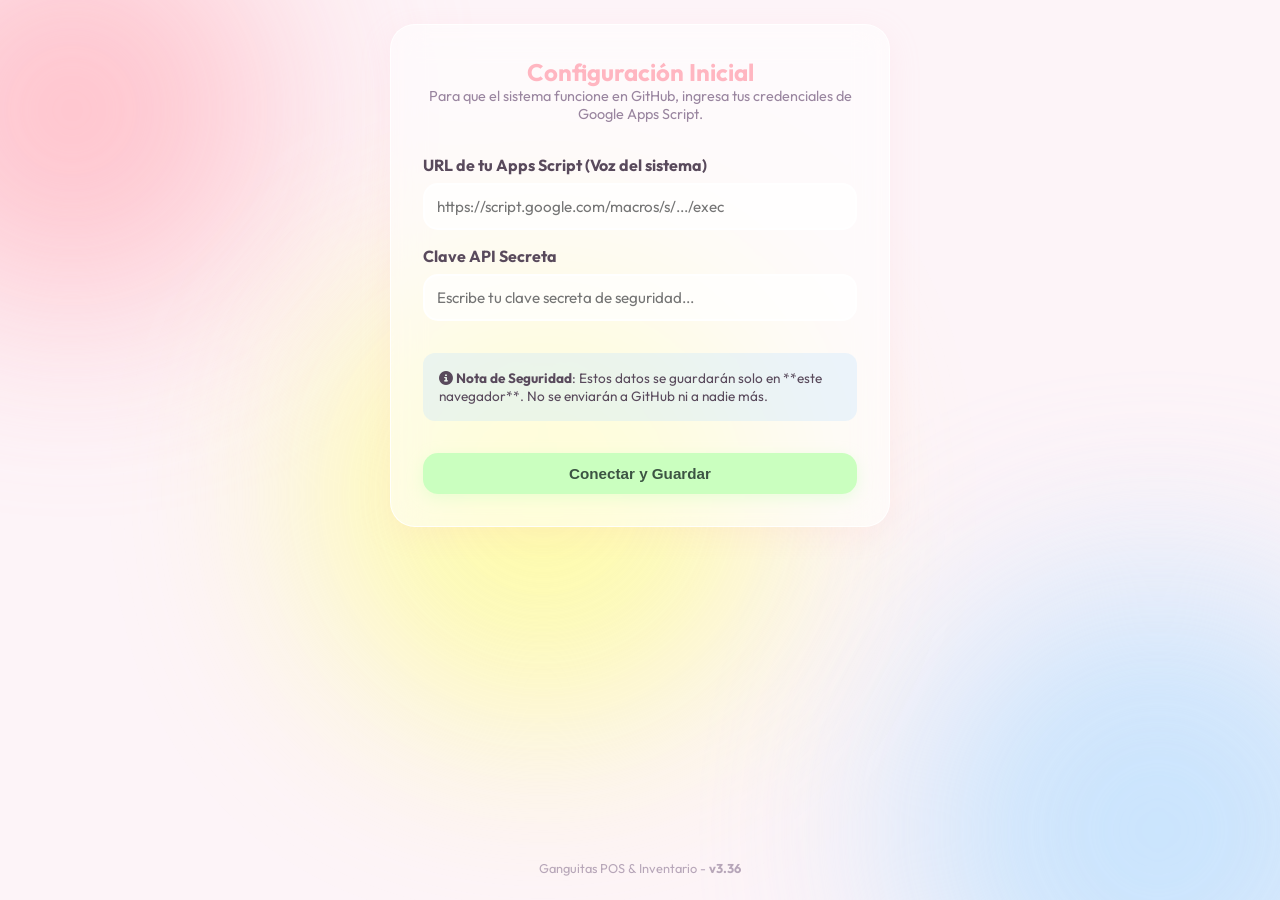
==== index.html @ d620b437 "49" ====
<!DOCTYPE html>
<html lang="es">

<head>
  <meta charset="UTF-8">
  <meta name="viewport" content="width=device-width, initial-scale=1.0, maximum-scale=1.0, user-scalable=no">
  <title>Elysium POS & Inventario (Web App Frontend)</title>

  <!-- Google Fonts -->
  <link rel="preconnect" href="https://fonts.googleapis.com">
  <link rel="preconnect" href="https://fonts.gstatic.com" crossorigin>
  <link href="https://fonts.googleapis.com/css2?family=Outfit:wght@300;400;600;700&display=swap" rel="stylesheet">

  <!-- HTML5 QR Code Library -->
  <script src="https://unpkg.com/html5-qrcode" type="text/javascript"></script>

  <!-- JsBarcode for barcode generation -->
  <script src="https://cdn.jsdelivr.net/npm/jsbarcode@3.11.5/dist/JsBarcode.all.min.js"></script>

  <!-- CSS Link -->
  <link rel="stylesheet" href="style.css">

  <!-- PWA & Mobile Icons -->
  <link rel="manifest" href="manifest.json">
  <meta name="theme-color" content="#ffb6c1">
  <meta name="apple-mobile-web-app-capable" content="yes">
  <meta name="apple-mobile-web-app-status-bar-style" content="default">
  <meta name="apple-mobile-web-app-title" content="Ganguitas">
  <meta name="cache-version" content="ganguitas-cache-v3.36">
  <link rel="apple-touch-icon" href="Logo-ganguitas.jpg">
  <link rel="icon" type="image/jpg" href="Logo-ganguitas.jpg">

  <!-- Iconos de FontAwesome -->
  <link rel="stylesheet" href="https://cdnjs.cloudflare.com/ajax/libs/font-awesome/6.4.0/css/all.min.css">
</head>

<body>

  <div class="background-wrapper">
    <div class="blob blob-1"></div>
    <div class="blob blob-2"></div>
    <div class="blob blob-3"></div>
  </div>

  <!-- Global Loader -->
  <div id="loader" class="global-loader hidden">
    <div class="spinner"></div>
    <p>Procesando...</p>
  </div>

  <main id="app" class="app-container">

    <!-- Top Navigation -->
    <nav id="top-nav" class="glass-panel hidden">
      <div class="nav-brand">
        Elysium <span class="highlight">POS</span>
      </div>
      <div class="nav-links">
        <button id="nav-pos" class="nav-btn" onclick="app.switchView('pos')">Punto de Venta</button>
        <button id="nav-inv" class="nav-btn" onclick="app.switchView('inventory')">Inventario</button>
        <button id="nav-add" class="nav-btn" onclick="app.switchView('add-item')">Alta de artículo</button>
        <button id="nav-fin" class="nav-btn" onclick="app.switchView('financials')">Finanzas</button>
        <button id="nav-set" class="nav-btn" onclick="app.switchView('setup')">Ajustes</button>
      </div>
      <div class="nav-user">
        <span id="user-display"></span>
        <button class="nav-btn logout-btn" onclick="app.logout()">Salir</button>
      </div>
    </nav>

    <!-- Views Container -->
    <div class="views-wrapper">
      <section id="view-login" class="view" data-file="html_login.html"></section>
      <section id="view-pos" class="view hidden" data-file="html_pos.html"></section>
      <section id="view-inventory" class="view hidden" data-file="html_inventory.html"></section>
      <section id="view-add-item" class="view hidden" data-file="html_add_item.html"></section>
      <section id="view-financials" class="view hidden" data-file="html_financials.html"></section>
      <section id="view-setup" class="view hidden" data-file="html_setup.html"></section>
    </div>

    <!-- Contenedor general del scanner modal -->
    <div id="scanner-modal" class="modal-overlay hidden" style="z-index: 1001;">
      <div class="modal-content" style="padding: 1rem; position: relative;">
        <!-- Botón cerrar -->
        <button class="btn danger"
          style="position: absolute; top: -15px; right: -15px; width: 40px; height: 40px; border-radius: 50%; padding: 0; box-shadow: 0 4px 10px rgba(0,0,0,0.3);"
          onclick="scannerModule.stopScanner()">
          <i class="fas fa-times"></i>
        </button>
        <h3 style="margin-bottom: 1rem; color: #d67eb1;">Escanea el Código</h3>
        <div id="reader"
          style="width: 100%; min-height: 250px; background: #000; border-radius: 15px; overflow: hidden;"></div>
      </div>
    </div>

    <!-- Custom Alert Modal -->
    <div id="alert-modal" class="modal-overlay hidden" style="z-index: 10000;">
      <div id="alert-content-box" class="modal-content" style="max-width: 400px; padding: 2rem;">
        <div id="alert-icon" style="font-size: 3rem; margin-bottom: 1rem;"></div>
        <h3 id="alert-title" style="margin-bottom: 0.5rem;"></h3>
        <p id="alert-message" style="margin-bottom: 1.5rem; color: var(--text-muted);"></p>
        <button class="btn" onclick="app.closeAlert()">Entendido</button>
      </div>
    </div>

    <!-- Modal Confirmación Salida -->
    <div id="logout-modal" class="modal-overlay hidden" style="z-index: 10000;">
      <div class="modal-content" style="max-width: 400px; padding: 2rem;">
        <div style="font-size: 3rem; margin-bottom: 1rem;">👋</div>
        <h3 style="margin-bottom: 0.5rem;">¿Cerrar sesión?</h3>
        <p style="margin-bottom: 1.5rem; color: var(--text-muted);">¿Estás seguro de que deseas salir del sistema?</p>
      </div>
    </div>
    </div>

    <!-- Modal Confirmación Genérico -->
    <div id="confirm-modal" class="modal-overlay hidden" style="z-index: 10000;">
      <div id="confirm-content-box" class="modal-content" style="max-width: 400px; padding: 2rem;">
        <div id="confirm-icon" style="font-size: 3rem; margin-bottom: 1rem;"></div>
        <h3 id="confirm-title" style="margin-bottom: 0.5rem;"></h3>
        <p id="confirm-message" style="margin-bottom: 1.5rem; color: var(--text-muted);"></p>
        <div style="display: flex; gap: 10px;">
          <button id="confirm-btn-yes" class="btn success" style="flex: 1;">Sí</button>
          <button id="confirm-btn-no" class="btn danger" style="flex: 1;">No</button>
        </div>
      </div>
    </div>

    <!-- Modal Visor de Imágenes -->
    <div id="image-viewer-modal" class="modal-overlay hidden" style="z-index: 20000; padding: 0;"
      onclick="this.classList.add('hidden')">
      <div
        style="width: 100%; height: 100%; display: flex; align-items: center; justify-content: center; position: relative;">
        <button class="btn danger"
          style="position: absolute; top: 20px; right: 20px; width: 40px; height: 40px; border-radius: 50%; z-index: 10;"
          onclick="document.getElementById('image-viewer-modal').classList.add('hidden')">×</button>
        <img id="viewer-img" src=""
          style="max-width: 100%; max-height: 100%; object-fit: contain; box-shadow: 0 0 50px rgba(0,0,0,0.5);">
        <div id="viewer-nav" class="carousel-nav" style="padding: 0 20px; box-sizing: border-box;">
          <!-- Nav buttons if multiple -->
        </div>
      </div>
    </div>

    <!-- Versión de la Aplicación -->
    <footer style="text-align: center; padding: 1rem; color: var(--text-muted); font-size: 0.8rem; opacity: 0.7;">
      Ganguitas POS & Inventario - <strong>v3.36</strong>
    </footer>

  </main>

  <!-- Lógica y Scripts Separados -->
  <!-- Configuración Privada -->
  <script src="js_api.js"></script>
  <script src="js_data.js"></script>
  <script src="js_main.js"></script>
  <script src="js_login.js"></script>
  <script src="js_inventory.js"></script>
  <script src="js_add_item.js"></script>
  <script src="js_financials.js"></script>
  <script src="js_bluetooth.js"></script>
  <script src="js_pos.js"></script>
  <script src="js_scanner.js"></script>

</body>

</html>
---- style.css ----
:root {
  --bg-color: #fdf4f8; /* Rosa muy pálido / pastel */
  --text-main: #594a5c; /* Gris purpura muy suave para lectura */
  --text-muted: #99859f; /* Morado grisáceo claro */
  
  --primary: #ffb6c1; /* Rosa pastel */
  --primary-hover: #ff9fb4; /* Rosa un poco más fuerte */
  
  --accent: #bde0fe; /* Azul pastel */
  --accent-2: #fdfd96; /* Amarillo pastel */
  
  --danger: #ffadad; /* Rojo/Coral pastel para errores o borrar */
  --success: #caffbf; /* Verde pastel para éxito */
  
  --glass-bg: rgba(255, 255, 255, 0.55);
  --glass-border: rgba(255, 255, 255, 0.85);
  --glass-shadow: 0 8px 32px 0 rgba(255, 182, 193, 0.15); /* Sombra rosada */
}

* { box-sizing: border-box; margin: 0; padding: 0; }

html, body {
  overflow-y: auto;
  overflow-x: hidden;
  width: 100%;
  margin: 0;
  padding: 0;
  -webkit-overflow-scrolling: touch;
}

body {
  font-family: 'Outfit', sans-serif;
  background-color: var(--bg-color);
  color: var(--text-main);
  min-height: 100vh;
  display: flex;
  flex-direction: column;
}

/* Background y Formas Pastel */
.background-wrapper {
  position: fixed;
  top: 0;
  left: 0;
  width: 100%;
  height: 100%;
  overflow: hidden;
  z-index: -1;
  pointer-events: none;
}

.blob {
  position: absolute; filter: blur(100px); opacity: 0.8; border-radius: 50%;
  animation: drift 20s infinite alternate linear;
}
.blob-1 { width: 400px; height: 400px; background: var(--primary); top: -10%; left: -10%; }
.blob-2 { width: 500px; height: 500px; background: var(--accent); bottom: -20%; right: -10%; animation-duration: 25s; }
.blob-3 { width: 450px; height: 450px; background: var(--accent-2); top: 30%; right: 40%; animation-duration: 30s; }
@keyframes drift { 100% { transform: translate(100px, 50px) scale(1.1); } }

/* Glassmorphism Femenino y Claro */
.glass-panel {
  background: var(--glass-bg); border: 1px solid var(--glass-border);
  backdrop-filter: blur(16px); -webkit-backdrop-filter: blur(16px);
  border-radius: 25px; box-shadow: var(--glass-shadow); padding: 1.5rem;
}

.app-container { 
  display: flex; 
  flex-direction: column; 
  min-height: 100vh; 
  padding: 0.5rem; 
  width: 100%; 
  max-width: 100vw;
  margin: 0 auto;
  overflow-x: hidden;
  position: relative;
}

#top-nav { 
  display: flex; 
  justify-content: space-between; 
  align-items: center; 
  padding: 0.8rem 0.5rem; 
  margin-bottom: 1rem; 
  flex-wrap: wrap; 
  gap: 0.5rem;
  width: 100%;
}
.nav-brand { font-size: 1.3rem; font-weight: 700; color: #d67eb1; width: 100%; text-align: center; }
.nav-links { 
  display: flex; 
  gap: 0.5rem; 
  overflow-x: auto; 
  -webkit-overflow-scrolling: touch; 
  padding-bottom: 8px; 
  width: 100%;
  justify-content: flex-start;
}

.views-wrapper {
  flex: 1;
  width: 100%;
  overflow-x: hidden;
}

.nav-btn {
  background: transparent; color: var(--text-main); border: 1px solid transparent;
  padding: 0.5rem 0.7rem; border-radius: 12px; cursor: pointer; font-weight: 600; transition: all 0.3s;
  white-space: nowrap; font-size: 0.85rem;
}
.nav-btn:hover { background: rgba(255,182,193,0.2); }
.nav-btn.active { background: #fff; color: #d67eb1; border: 1px solid var(--primary); box-shadow: 0 4px 10px rgba(255,182,193,0.3); }
.btn.active { border: 3px solid #d67eb1 !important; box-shadow: 0 0 15px rgba(214,126,177,0.4); }
.logout-btn { color: #f28482; font-size: 0.85rem; }
.logout-btn:hover { background: rgba(255,173,173,0.2); }

/* Estilo para impresión de etiquetas */
@media print {
  body * { visibility: hidden; }
  #barcode-preview-area, #barcode-preview-area * { visibility: visible; }
  #barcode-preview-area { position: absolute; left: 0; top: 0; width: 100%; border: none; background: white !important; }
  #barcode-preview-area button { display: none; }
}

.view { display: none; height: auto; animation: fadeIn 0.4s ease forwards; padding-bottom: 1rem; width: 100%; overflow-x: hidden; }
.view.active { display: block; }
@keyframes fadeIn { from { opacity: 0; } to { opacity: 1; } }
.hidden { display: none !important; }

input, select, textarea {
  width: 100%; padding: 12px; background: rgba(255,255,255,0.7); border: 2px solid var(--glass-border);
  border-radius: 15px; color: var(--text-main); font-family: inherit; font-size: 0.95rem; outline: none; transition: 0.3s; margin-bottom: 1rem;
}
input:focus, select:focus { border-color: #d67eb1; box-shadow: 0 0 10px rgba(255,182,193,0.4); }

.btn {
  width: 100%; padding: 12px 20px; background: var(--primary); color: #594a5c; border: none;
  border-radius: 15px; font-size: 0.95rem; font-weight: 700; cursor: pointer; transition: 0.3s;
  box-shadow: 0 4px 15px rgba(255,182,193,0.4);
}
.btn:hover { background: var(--primary-hover); transform: translateY(-2px); box-shadow: 0 6px 18px rgba(255,182,193,0.6); }
.btn.danger { background: var(--danger); color: #603a3a; box-shadow: 0 4px 15px rgba(255,173,173,0.4); }
.btn.danger:hover { box-shadow: 0 6px 18px rgba(255,173,173,0.6); background: #f28482; }
.btn.success { background: var(--success); color: #3c5443; box-shadow: 0 4px 15px rgba(202,255,191,0.4); }

.grid-layout { display: grid; grid-template-columns: 2fr 1fr; gap: 1rem; height: auto; width: 100%; overflow-x: hidden; }
.pos-layout { grid-template-columns: 1fr 2fr; }

@media (max-width: 1024px) {
  .grid-layout { grid-template-columns: 1fr !important; }
  .pos-layout { grid-template-columns: 1fr !important; }
  .app-container { padding: 0.4rem; }
}

@media (max-width: 600px) {
  #top-nav { flex-direction: column; text-align: center; padding: 0.6rem; align-items: center; }
  .nav-links { width: 100%; justify-content: space-between; padding: 0 5px; }
  .nav-btn { padding: 0.4rem 0.5rem; font-size: 0.75rem; border-radius: 10px; }
  .nav-user { margin-top: 5px; font-size: 0.8rem; width: 100%; display: flex; justify-content: space-around; align-items: center; border-top: 1px dashed var(--primary); padding-top: 10px; }
  
  .glass-panel { padding: 0.7rem; border-radius: 18px; width: 100%; max-width: 100%; overflow-x: hidden; }
  h2 { font-size: 1.1rem; }
  .btn { padding: 12px; font-size: 0.85rem; }
}

.table-container { overflow-x: auto; border-radius: 15px; background: rgba(255,255,255,0.4); flex: 1; width: 100%; max-width: 100%; }
table { width: 100%; border-collapse: collapse; }
th, td { padding: 1rem; text-align: left; border-bottom: 2px solid var(--glass-border); color: var(--text-main); }
th { font-weight: 700; background: rgba(255,255,255,0.6); color: #d67eb1; text-transform: uppercase; font-size: 0.85rem; letter-spacing: 1px; }

.global-loader {
  position: fixed; top: 0; left: 0; width: 100%; height: 100%; background: rgba(253, 244, 248, 0.8);
  backdrop-filter: blur(8px); z-index: 9999; display: flex; flex-direction: column; align-items: center; justify-content: center;
}
.spinner {
  width: 50px; height: 50px; border: 5px solid var(--glass-border); border-top-color: #d67eb1;
  border-radius: 50%; animation: spin 1s linear infinite; margin-bottom: 1rem;
}
@keyframes spin { to { transform: rotate(360deg); } }

.modal-overlay {
  position: fixed; inset: 0; background: rgba(253,244,248,0.7); backdrop-filter: blur(8px);
  display: flex; justify-content: center; align-items: flex-start; z-index: 1000;
  overflow-y: auto; padding: 2rem 0;
}
.modal-content { background: #ffffff; border: 2px solid var(--primary); padding: 2.5rem; border-radius: 25px; max-width: 400px; width: 90%; text-align: center; box-shadow: 0 15px 30px rgba(255,182,193,0.3); margin: auto; }
.ticket-text { font-family: monospace; background: #fdf4f8; border: 1px dashed var(--primary); color: #594a5c; padding: 1rem; text-align: left; border-radius: 12px; margin: 1rem 0; max-height: 300px; overflow-y: auto; font-size: 0.9rem; }

.catalog-grid { display: grid; grid-template-columns: repeat(auto-fill, minmax(180px, 1fr)); gap: 1rem; max-height: 55vh; overflow-y: auto; padding-right: 10px; }
.catalog-item { background: rgba(255,255,255,0.6); border: 2px solid var(--glass-border); border-radius: 20px; padding: 1.5rem; text-align: center; cursor: pointer; transition: 0.3s; box-shadow: 0 4px 10px rgba(0,0,0,0.02); }
.catalog-item:hover { background: #fff; transform: translateY(-5px); border-color: var(--primary); box-shadow: 0 8px 20px rgba(255,182,193,0.3); }
.catalog-item h3 { font-size: 1.2rem; margin-bottom: 0.5rem; color: #594a5c; }
.catalog-item p { color: #d67eb1; font-weight: 800; font-size: 1.3rem; }
.catalog-item .stock { font-size: 0.85rem; color: var(--text-muted); margin-top: 5px; font-weight: 600; }

/* Selector de pagos estético */
.payment-selector {
    display: flex;
    gap: 10px;
    margin: 1rem 0;
}
.payment-option {
    flex: 1;
    padding: 10px;
    border: 2px solid var(--glass-border);
    border-radius: 12px;
    text-align: center;
    cursor: pointer;
    transition: 0.3s;
    background: white;
    display: flex;
    flex-direction: column;
    align-items: center;
    gap: 5px;
    font-size: 0.75rem;
    font-weight: 600;
}
.payment-option i {
    font-size: 1.2rem;
    color: var(--text-muted);
}
.payment-option.selected {
    border-color: var(--primary);
    background: rgba(255, 182, 193, 0.1);
}
.payment-option.selected i {
    color: var(--primary);
}
.payment-option:hover {
    border-color: var(--primary-hover);
}
/* Gestión de Imágenes */
.image-uploader-grid {
    display: grid;
    grid-template-columns: repeat(auto-fill, minmax(80px, 1fr));
    gap: 12px;
    margin: 1rem 0;
}

.img-slot {
    aspect-ratio: 1/1;
    border: 2px dashed var(--glass-border);
    border-radius: 12px;
    display: flex;
    align-items: center;
    justify-content: center;
    position: relative;
    cursor: pointer;
    overflow: hidden;
    background: rgba(255,255,255,0.4);
    transition: 0.3s;
}

.img-slot:hover {
    border-color: var(--primary);
    background: rgba(255,255,255,0.8);
}

.img-slot img {
    width: 100%;
    height: 100%;
    object-fit: cover;
}

.img-slot .remove-btn {
    position: absolute;
    top: 2px;
    right: 2px;
    background: var(--danger);
    color: white;
    border: none;
    border-radius: 50%;
    width: 20px;
    height: 20px;
    font-size: 12px;
    display: flex;
    align-items: center;
    justify-content: center;
    cursor: pointer;
    box-shadow: 0 2px 5px rgba(0,0,0,0.2);
    z-index: 2;
}

.img-slot i {
    font-size: 1.5rem;
    color: var(--text-muted);
}

/* Carousel en Tabla y Cards */
.mini-carousel {
    position: relative;
    width: 60px;
    height: 60px;
    border-radius: 10px;
    overflow: hidden;
    background: #fff;
    border: 1px solid var(--glass-border);
}

.mini-carousel img {
    width: 100%;
    height: 100%;
    object-fit: cover;
}

.carousel-dots {
    position: absolute;
    bottom: 2px;
    left: 0;
    right: 0;
    display: flex;
    justify-content: center;
    gap: 2px;
}

.dot {
    width: 4px;
    height: 4px;
    border-radius: 50%;
    background: rgba(255,255,255,0.6);
}

.dot.active {
    background: var(--primary);
}

/* Product Card Carousel */
.card-carousel {
    height: 120px;
    width: 100%;
    position: relative;
    margin-bottom: 15px;
    border-radius: 15px;
    overflow: hidden;
}

.card-carousel img {
    width: 100%;
    height: 100%;
    object-fit: contain;
    background: #fff;
}

.carousel-nav {
    position: absolute;
    top: 50%;
    transform: translateY(-50%);
    width: 100%;
    display: flex;
    justify-content: space-between;
    padding: 0 5px;
    pointer-events: none;
}

.carousel-nav button {
    pointer-events: auto;
    background: rgba(255,255,255,0.7);
    border: none;
    border-radius: 50%;
    width: 24px;
    height: 24px;
    display: flex;
    align-items: center;
    justify-content: center;
    cursor: pointer;
    color: var(--text-main);
    box-shadow: 0 2px 5px rgba(0,0,0,0.1);
}
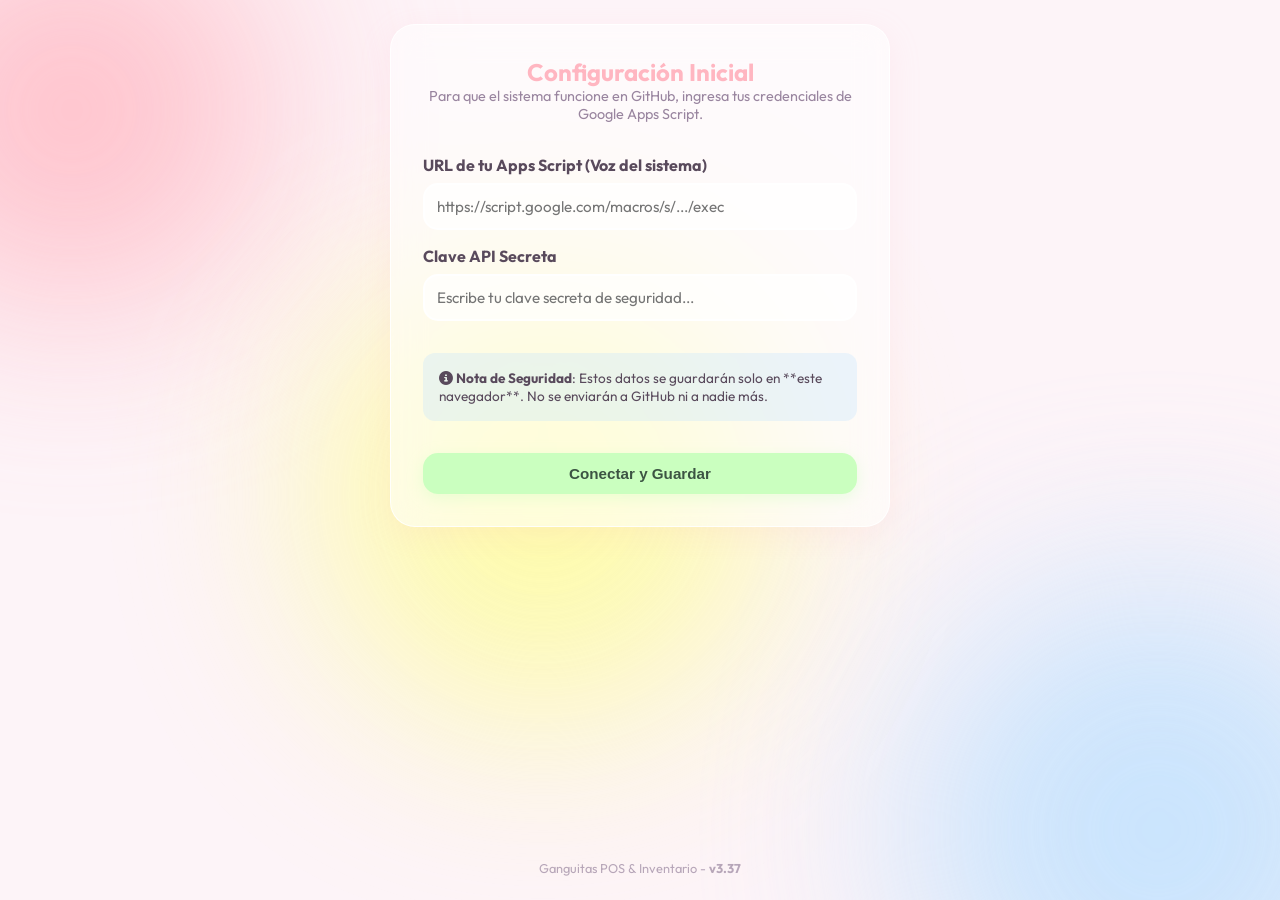
==== commit 78311e09: "50" ====
--- a/index.html
+++ b/index.html
@@ -26,7 +26,7 @@
   <meta name="apple-mobile-web-app-capable" content="yes">
   <meta name="apple-mobile-web-app-status-bar-style" content="default">
   <meta name="apple-mobile-web-app-title" content="Ganguitas">
-  <meta name="cache-version" content="ganguitas-cache-v3.36">
+  <meta name="cache-version" content="ganguitas-cache-v3.37">
   <link rel="apple-touch-icon" href="Logo-ganguitas.jpg">
   <link rel="icon" type="image/jpg" href="Logo-ganguitas.jpg">
 
@@ -144,7 +144,7 @@
 
     <!-- Versión de la Aplicación -->
     <footer style="text-align: center; padding: 1rem; color: var(--text-muted); font-size: 0.8rem; opacity: 0.7;">
-      Ganguitas POS & Inventario - <strong>v3.36</strong>
+      Ganguitas POS & Inventario - <strong>v3.37</strong>
     </footer>
 
   </main>
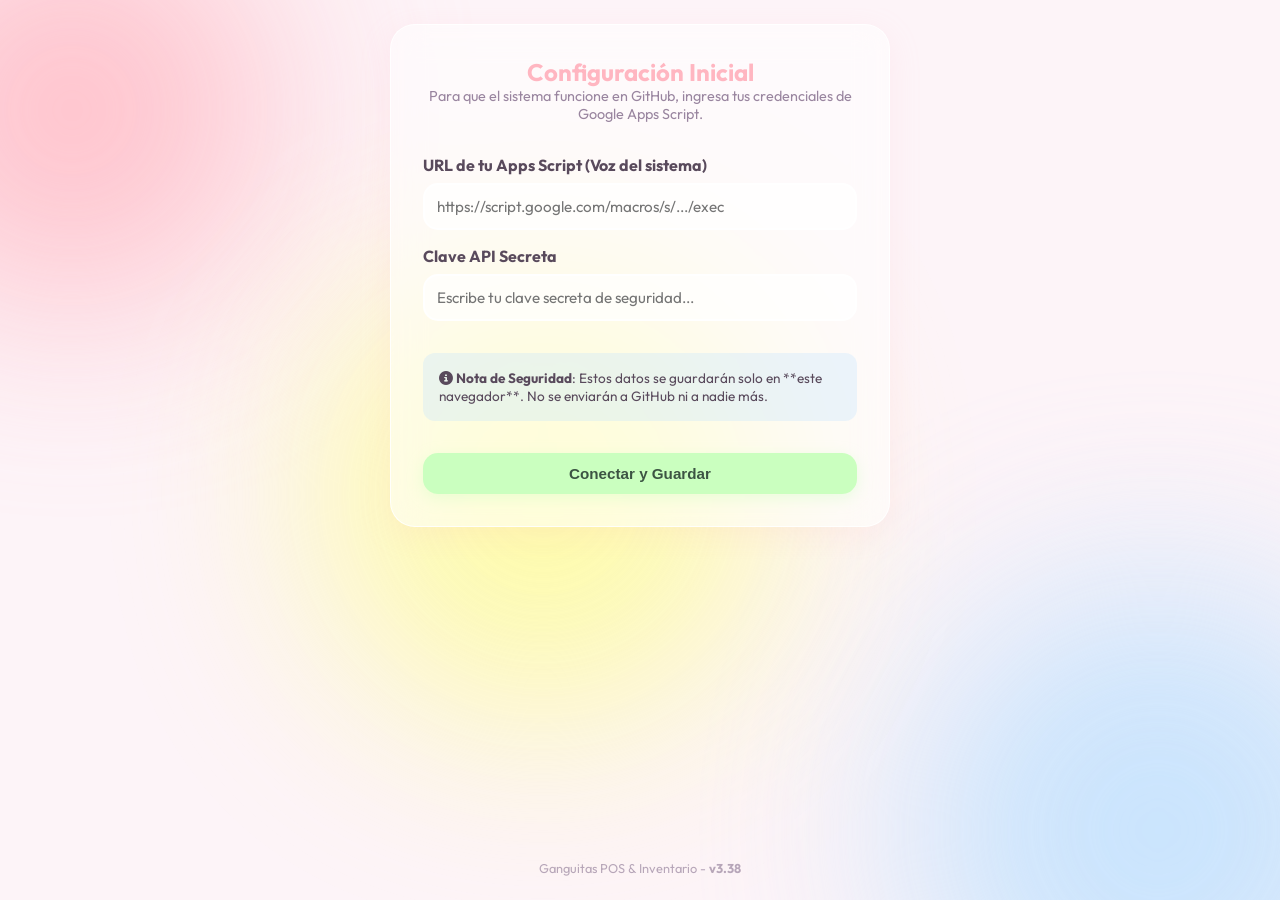
==== commit 8c15c5b8: "51" ====
--- a/index.html
+++ b/index.html
@@ -26,7 +26,7 @@
   <meta name="apple-mobile-web-app-capable" content="yes">
   <meta name="apple-mobile-web-app-status-bar-style" content="default">
   <meta name="apple-mobile-web-app-title" content="Ganguitas">
-  <meta name="cache-version" content="ganguitas-cache-v3.37">
+  <meta name="cache-version" content="ganguitas-cache-v3.38">
   <link rel="apple-touch-icon" href="Logo-ganguitas.jpg">
   <link rel="icon" type="image/jpg" href="Logo-ganguitas.jpg">
 
@@ -144,7 +144,7 @@
 
     <!-- Versión de la Aplicación -->
     <footer style="text-align: center; padding: 1rem; color: var(--text-muted); font-size: 0.8rem; opacity: 0.7;">
-      Ganguitas POS & Inventario - <strong>v3.37</strong>
+      Ganguitas POS & Inventario - <strong>v3.38</strong>
     </footer>
 
   </main>
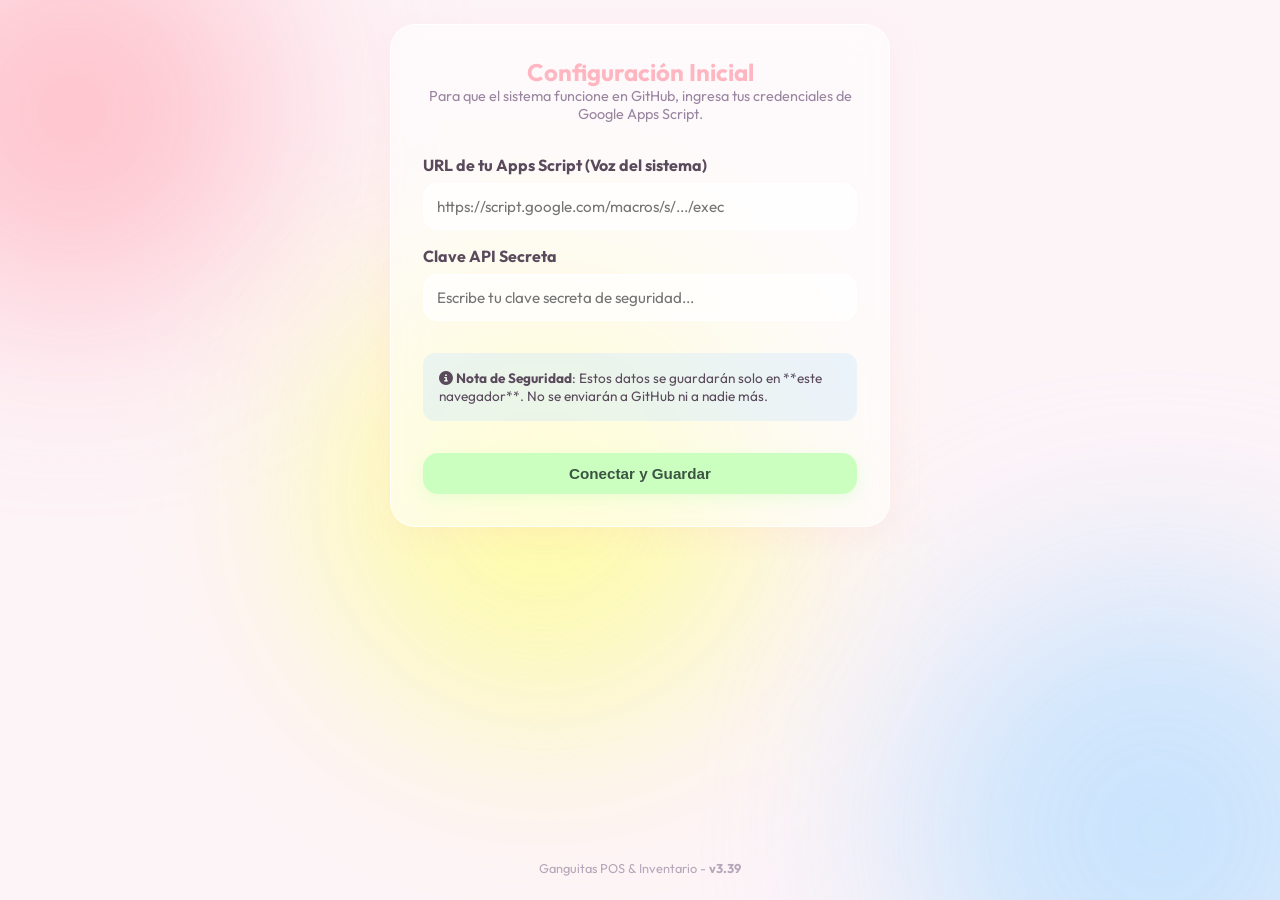
==== commit 06ede042: "52" ====
--- a/index.html
+++ b/index.html
@@ -26,7 +26,7 @@
   <meta name="apple-mobile-web-app-capable" content="yes">
   <meta name="apple-mobile-web-app-status-bar-style" content="default">
   <meta name="apple-mobile-web-app-title" content="Ganguitas">
-  <meta name="cache-version" content="ganguitas-cache-v3.38">
+  <meta name="cache-version" content="ganguitas-cache-v3.39">
   <link rel="apple-touch-icon" href="Logo-ganguitas.jpg">
   <link rel="icon" type="image/jpg" href="Logo-ganguitas.jpg">
 
@@ -144,7 +144,7 @@
 
     <!-- Versión de la Aplicación -->
     <footer style="text-align: center; padding: 1rem; color: var(--text-muted); font-size: 0.8rem; opacity: 0.7;">
-      Ganguitas POS & Inventario - <strong>v3.38</strong>
+      Ganguitas POS & Inventario - <strong>v3.39</strong>
     </footer>
 
   </main>
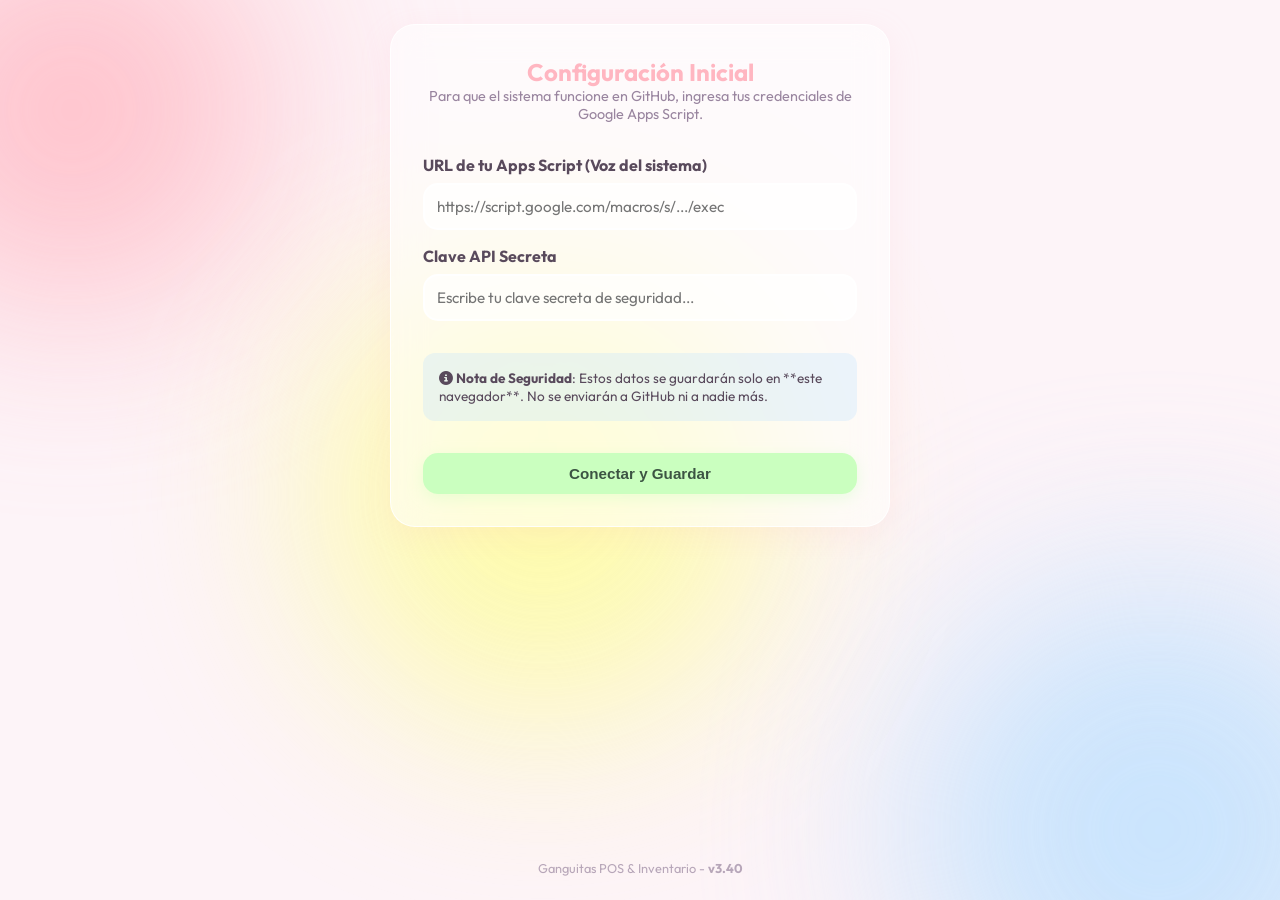
==== commit 36c625f1: "53" ====
--- a/index.html
+++ b/index.html
@@ -26,7 +26,7 @@
   <meta name="apple-mobile-web-app-capable" content="yes">
   <meta name="apple-mobile-web-app-status-bar-style" content="default">
   <meta name="apple-mobile-web-app-title" content="Ganguitas">
-  <meta name="cache-version" content="ganguitas-cache-v3.39">
+  <meta name="cache-version" content="ganguitas-cache-v3.40">
   <link rel="apple-touch-icon" href="Logo-ganguitas.jpg">
   <link rel="icon" type="image/jpg" href="Logo-ganguitas.jpg">
 
@@ -144,7 +144,7 @@
 
     <!-- Versión de la Aplicación -->
     <footer style="text-align: center; padding: 1rem; color: var(--text-muted); font-size: 0.8rem; opacity: 0.7;">
-      Ganguitas POS & Inventario - <strong>v3.39</strong>
+      Ganguitas POS & Inventario - <strong>v3.40</strong>
     </footer>
 
   </main>
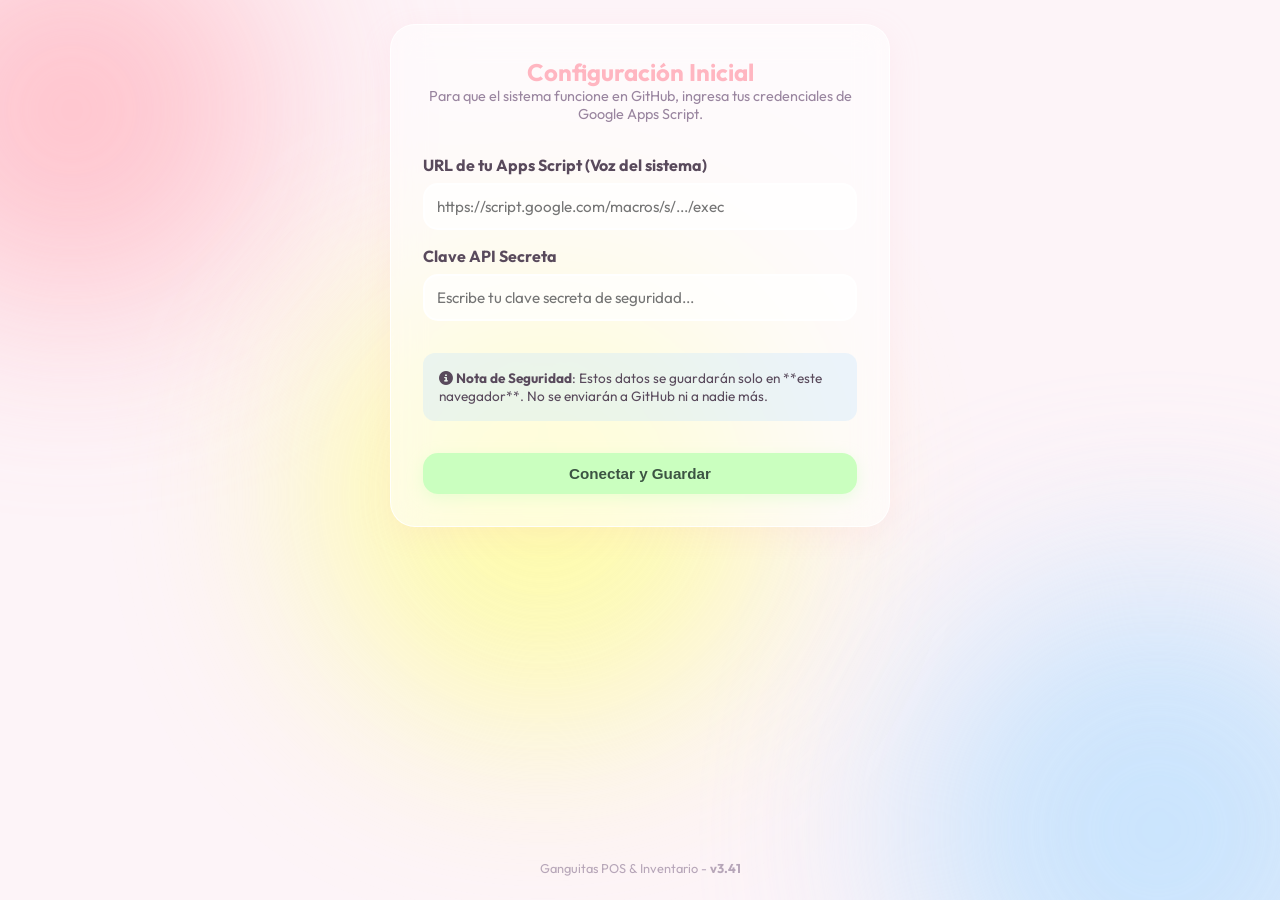
==== commit e7886c5c: "55" ====
--- a/index.html
+++ b/index.html
@@ -26,7 +26,7 @@
   <meta name="apple-mobile-web-app-capable" content="yes">
   <meta name="apple-mobile-web-app-status-bar-style" content="default">
   <meta name="apple-mobile-web-app-title" content="Ganguitas">
-  <meta name="cache-version" content="ganguitas-cache-v3.40">
+  <meta name="cache-version" content="ganguitas-cache-v3.41">
   <link rel="apple-touch-icon" href="Logo-ganguitas.jpg">
   <link rel="icon" type="image/jpg" href="Logo-ganguitas.jpg">
 
@@ -144,7 +144,7 @@
 
     <!-- Versión de la Aplicación -->
     <footer style="text-align: center; padding: 1rem; color: var(--text-muted); font-size: 0.8rem; opacity: 0.7;">
-      Ganguitas POS & Inventario - <strong>v3.40</strong>
+      Ganguitas POS & Inventario - <strong>v3.41</strong>
     </footer>
 
   </main>
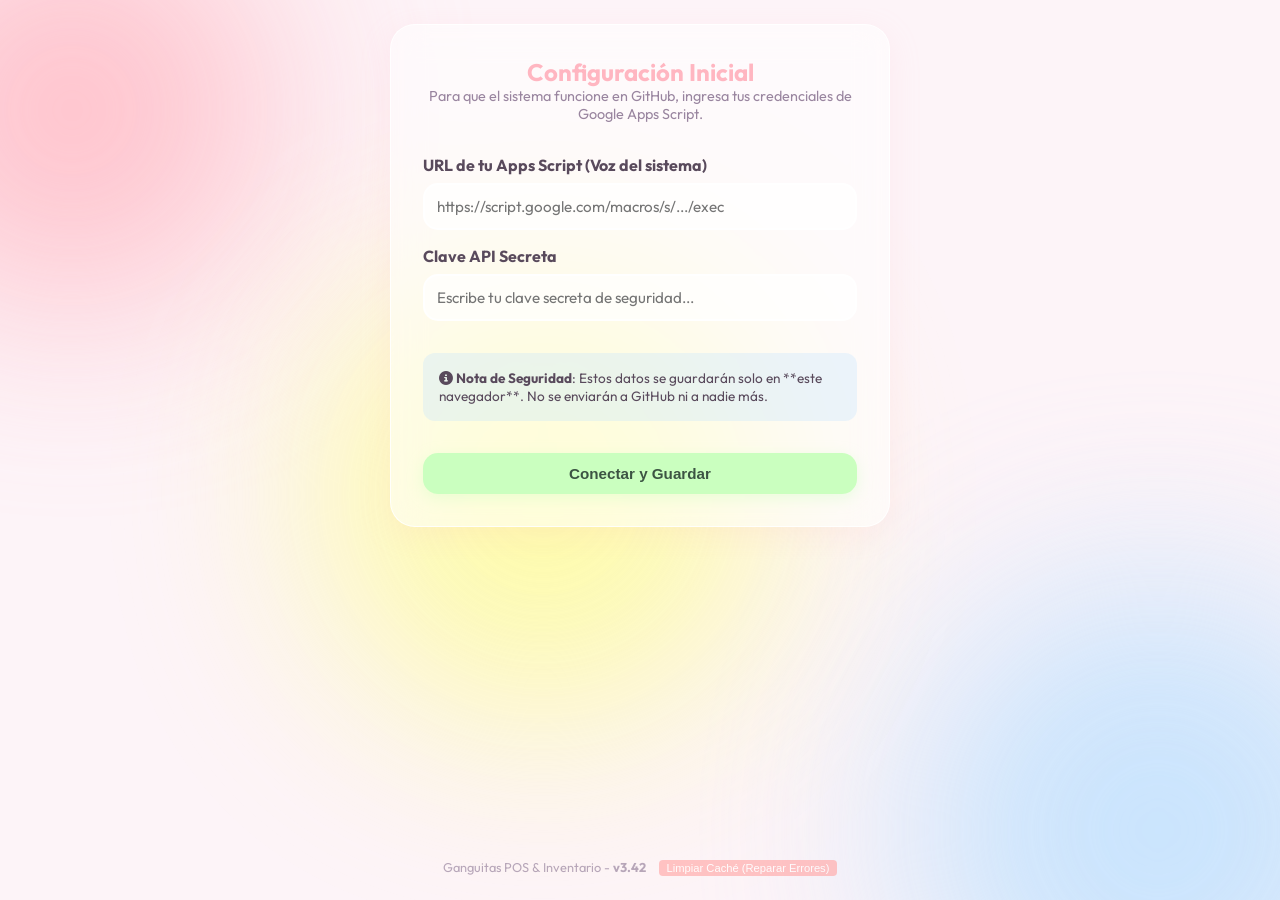
==== commit 7aed8a9d: "56" ====
--- a/index.html
+++ b/index.html
@@ -26,7 +26,7 @@
   <meta name="apple-mobile-web-app-capable" content="yes">
   <meta name="apple-mobile-web-app-status-bar-style" content="default">
   <meta name="apple-mobile-web-app-title" content="Ganguitas">
-  <meta name="cache-version" content="ganguitas-cache-v3.41">
+  <meta name="cache-version" content="ganguitas-cache-v3.42">
   <link rel="apple-touch-icon" href="Logo-ganguitas.jpg">
   <link rel="icon" type="image/jpg" href="Logo-ganguitas.jpg">
 
@@ -144,7 +144,8 @@
 
     <!-- Versión de la Aplicación -->
     <footer style="text-align: center; padding: 1rem; color: var(--text-muted); font-size: 0.8rem; opacity: 0.7;">
-      Ganguitas POS & Inventario - <strong>v3.41</strong>
+      Ganguitas POS & Inventario - <strong>v3.42</strong>
+      <button onclick="dataManager.forcePWACacheClear()" style="margin-left: 10px; padding: 2px 8px; border-radius: 4px; background: var(--danger); border: none; font-size: 0.7rem; color: #fff; cursor: pointer;">Limpiar Caché (Reparar Errores)</button>
     </footer>
 
   </main>
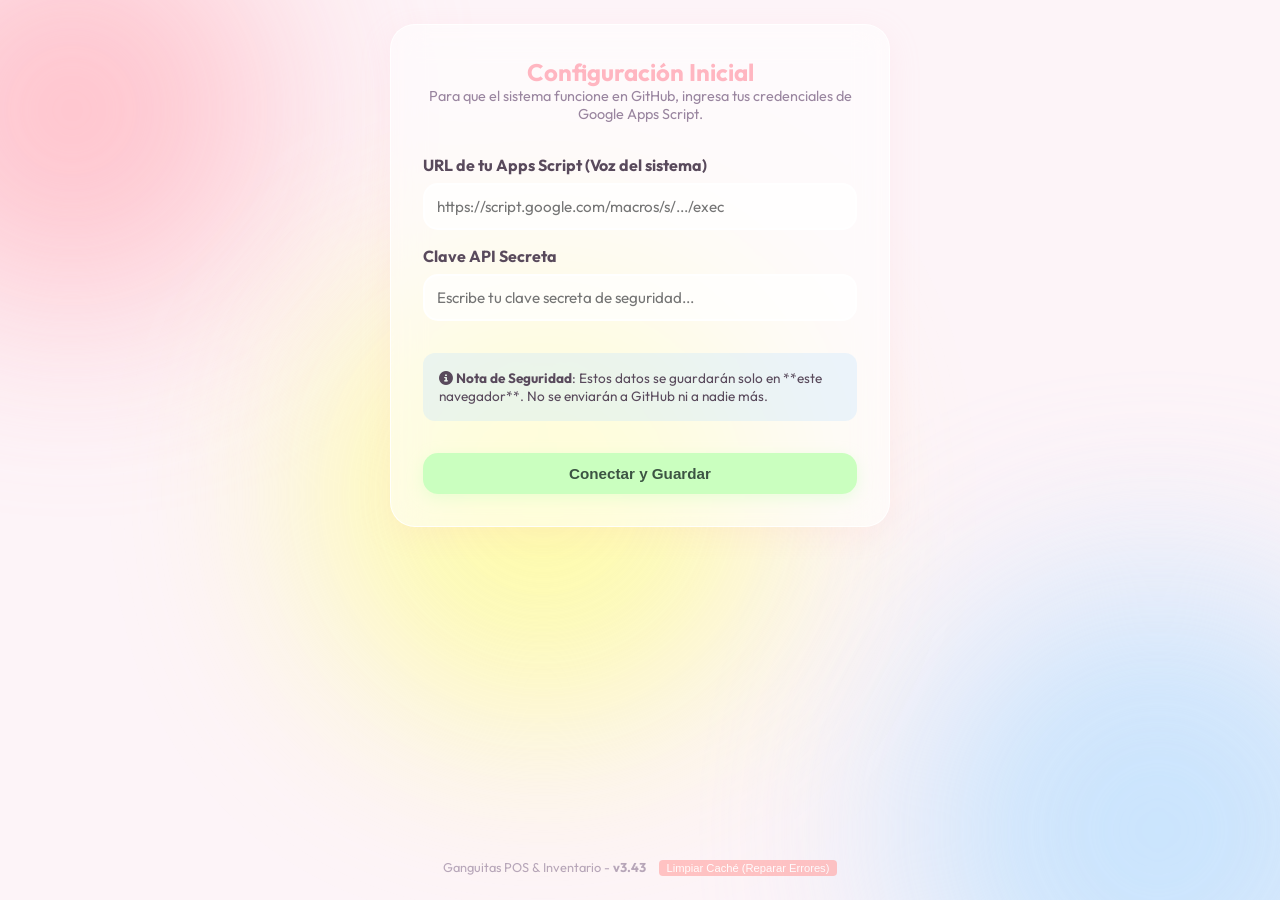
==== commit 1a34b5e1: "57" ====
--- a/index.html
+++ b/index.html
@@ -26,7 +26,7 @@
   <meta name="apple-mobile-web-app-capable" content="yes">
   <meta name="apple-mobile-web-app-status-bar-style" content="default">
   <meta name="apple-mobile-web-app-title" content="Ganguitas">
-  <meta name="cache-version" content="ganguitas-cache-v3.42">
+  <meta name="cache-version" content="ganguitas-cache-v3.43">
   <link rel="apple-touch-icon" href="Logo-ganguitas.jpg">
   <link rel="icon" type="image/jpg" href="Logo-ganguitas.jpg">
 
@@ -144,7 +144,7 @@
 
     <!-- Versión de la Aplicación -->
     <footer style="text-align: center; padding: 1rem; color: var(--text-muted); font-size: 0.8rem; opacity: 0.7;">
-      Ganguitas POS & Inventario - <strong>v3.42</strong>
+      Ganguitas POS & Inventario - <strong>v3.43</strong>
       <button onclick="dataManager.forcePWACacheClear()" style="margin-left: 10px; padding: 2px 8px; border-radius: 4px; background: var(--danger); border: none; font-size: 0.7rem; color: #fff; cursor: pointer;">Limpiar Caché (Reparar Errores)</button>
     </footer>
 
@@ -152,16 +152,17 @@
 
   <!-- Lógica y Scripts Separados -->
   <!-- Configuración Privada -->
-  <script src="js_api.js"></script>
-  <script src="js_data.js"></script>
-  <script src="js_main.js"></script>
-  <script src="js_login.js"></script>
-  <script src="js_inventory.js"></script>
-  <script src="js_add_item.js"></script>
-  <script src="js_financials.js"></script>
-  <script src="js_bluetooth.js"></script>
-  <script src="js_pos.js"></script>
-  <script src="js_scanner.js"></script>
+  <script src="js_config.js?v=3.43"></script>
+  <script src="js_api.js?v=3.43"></script>
+  <script src="js_data.js?v=3.43"></script>
+  <script src="js_inventory.js?v=3.43"></script>
+  <script src="js_add_item.js?v=3.43"></script>
+  <script src="js_financials.js?v=3.43"></script>
+  <script src="js_bluetooth.js?v=3.43"></script>
+  <script src="js_pos.js?v=3.43"></script>
+  <script src="js_scanner.js?v=3.43"></script>
+  <script src="js_login.js?v=3.43"></script>
+  <script src="js_main.js?v=3.43"></script>
 
 </body>
 
